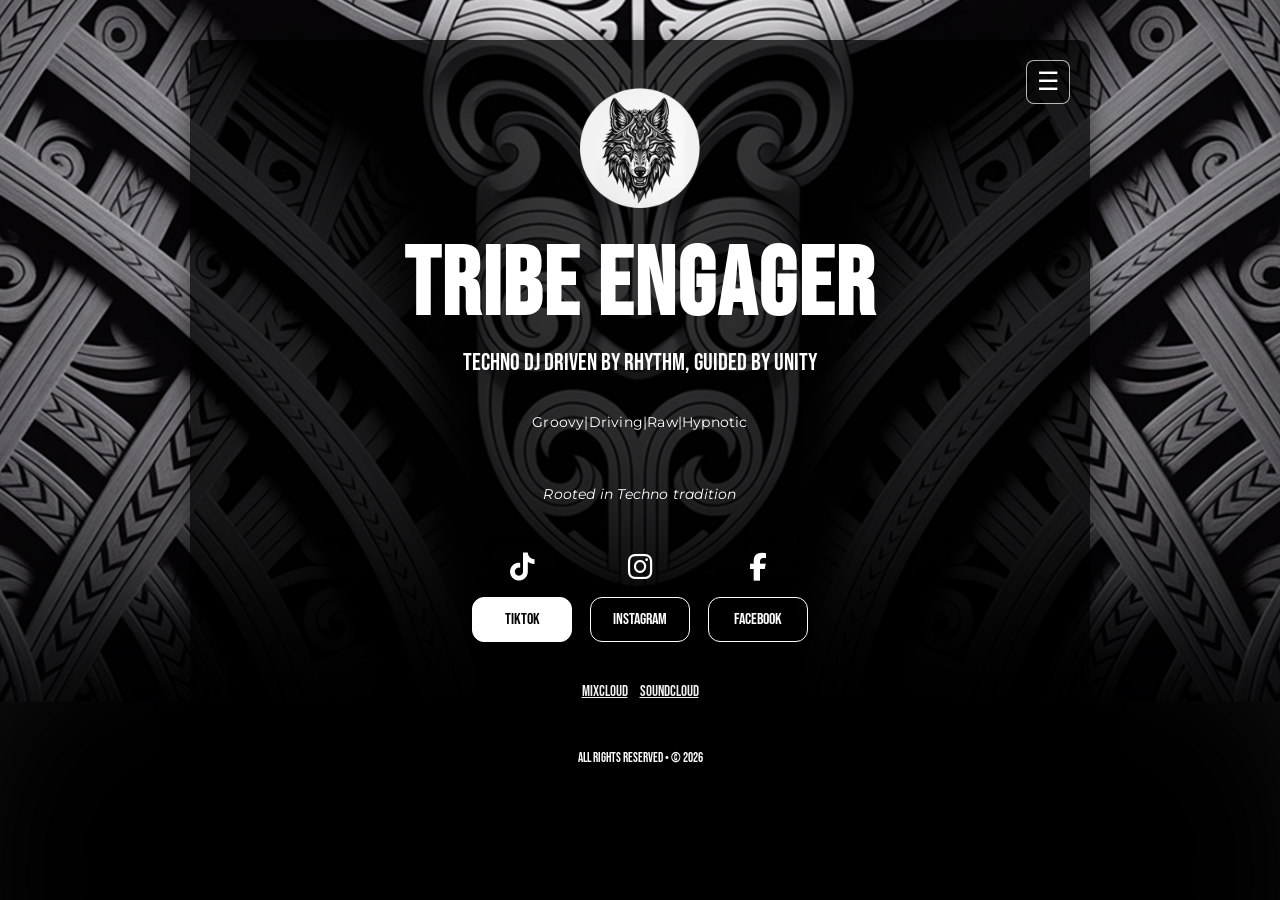
==== index.html @ 8b6c0ca4 "Update index.html" ====
<!DOCTYPE html>
<html lang="en">
<head>
  <meta charset="UTF-8">
  <meta name="viewport" content="width=device-width, initial-scale=1.0">
  <title>Tribe Engager - Techno DJ</title>

  <meta name="description" content="Techno DJ driven by rhythm, guided by unity">
  <link rel="canonical" href="https://www.tribeengager.com" />
  <meta name="robots" content="index, follow">

  <!-- Open Graph -->
  <meta property="og:title" content="Tribe Engager - Techno DJ" />
  <meta property="og:description" content="Techno DJ driven by rhythm, guided by unity" />
  <meta property="og:image" content="https://www.tribeengager.com/tribe-engager.jpg" />
  <meta property="og:url" content="https://www.tribeengager.com/" />
  <meta property="og:type" content="website" />

  <!-- Google Font: Bebas Neue and Montserrat -->
  <link href="https://fonts.googleapis.com/css2?family=Bebas+Neue&family=Montserrat:wght@400;500&display=swap" rel="stylesheet">


  <!-- Font Awesome -->
  <link rel="stylesheet" href="https://cdnjs.cloudflare.com/ajax/libs/font-awesome/6.4.0/css/all.min.css" crossorigin="anonymous"/>

  <!-- External CSS -->
  <link rel="stylesheet" href="css/styles.css">
</head>
<body>

  <div class="background"></div>

  <main class="card">
    
  <div class="menu">
    <input type="checkbox" id="menu-toggle" hidden>

    <label for="menu-toggle" class="menu-button">
      ☰
    </label>
  
    <nav class="menu-content">
      <a href="index.html">Homepage</a>
      <a href="bio.html">Bio</a>
      <a href="contact.html">Contact</a>
    </nav>
  </div>

    <header>
      <img src="Tribe-engager-logo.png" alt="Logo" class="header-logo">
      <h1>Tribe Engager</h1>
      <h2>Techno DJ driven by rhythm, guided by unity</h2>
    </header>
    <p class="maintext music">Groovy|Driving|Raw|Hypnotic</p>
    <p class="maintext quote">Rooted in Techno tradition</p>

    <ul class="links">
      <li>
        <span class="icon"><i class="fab fa-tiktok"></i></span>
        <a href="https://www.tiktok.com/@tribe.engager" class="tiktok" target="_blank" rel="noopener noreferrer">TikTok</a>
      </li>
      <li>
        <span class="icon"><i class="fab fa-instagram"></i></span>
        <a href="https://www.instagram.com/tribe.engager" class="instagram" target="_blank" rel="noopener noreferrer">Instagram</a>
      </li>
      <li>
        <span class="icon"><i class="fab fa-facebook-f"></i></span>
        <a href="https://www.facebook.com/tribeengager" class="facebook" target="_blank" rel="noopener noreferrer">Facebook</a>
      </li>
    </ul>

    <nav class="alt-links">
      <a href="https://www.mixcloud.com/TribeEngager/" target="_blank" rel="noopener noreferrer">Mixcloud</a>
      <a href="https://soundcloud.com/tribeengager" target="_blank" rel="noopener noreferrer">SoundCloud</a>
    </nav>

    <footer>
      <p>All rights reserved • © <span id="year"></span></p>
    </footer>
  </main>

  <script>
    document.getElementById('year').textContent = new Date().getFullYear();
  </script>

</body>
</html>
---- css/styles.css ----
/* css/styles.css */

:root {
  --text: #fff;
  --tiktok-bg: #fff;
  --tiktok-text: #000;
  --max-width: 900px;
}
/* Reset & base */
* { box-sizing: border-box; }
html, body {
  margin: 0;
  min-height: 100%;
}

html, body {
  margin: 0;
  min-height: 100%;
}

body {
  min-height: 100vh;
  color: var(--text);
  font-family: 'Bebas Neue', cursive;
  text-align: center;
  padding: 40px 20px;

  display: flex;
  align-items: flex-start;
  justify-content: center;
}

.background {
  position: fixed;
  top: 0;
  left: 0;
  width: 100%;
  height: 100%;
  background-image: url('../background.jpg');
  background-repeat: no-repeat;
  background-position: center center;
  background-size: cover;
  z-index: -1;
}

/* Card */
.card {
  width: 100%;
  max-width: var(--max-width);
  padding: 48px 32px;
  border-radius: 12px;
  background: rgba(0, 0, 0, 0.75);
  box-shadow: 0 6px 30px rgba(0,0,0,0.6);
  display: flex;
  flex-direction: column;
  align-items: center;
  position: relative;
}

/* Hamburger menu */
.menu {
  position: absolute;
  top: 20px;
  right: 20px;
  z-index: 10;
}

.menu-button {
  width: 44px;
  height: 44px;
  border: 1px solid rgba(255,255,255,0.7);
  border-radius: 8px;
  background: rgba(0,0,0,0.4);
  color: #fff;
  font-size: 25px;
  cursor: pointer;
  display: flex;
  align-items: center;
  justify-content: center;
}

.menu-button:hover {
  background: rgba(255,255,255,0.15);
}

.menu-content {
  position: absolute;
  top: 52px;
  right: 0;
  min-width: 160px;
  background: rgba(0,0,0,0.95);
  border-radius: 8px;
  overflow: hidden;
  box-shadow: 0 6px 25px rgba(0,0,0,0.6);

  opacity: 0;
  visibility: hidden;
  transform: translateY(-8px);
  transition: opacity .2s ease, transform .2s ease;
}

#menu-toggle:checked ~ .menu-content {
  opacity: 1;
  visibility: visible;
  transform: translateY(0);
}

.menu-content a {
  display: block;
  padding: 12px 20px;
  color: #fff;
  text-decoration: none;
  font-size: 18px;
  text-align: left;
}

.menu-content a:hover {
  background: rgba(255,255,255,0.12);
}

/* Logo */
.header-logo {
  width: 120px;        /* pas aan naar gewenste breedte */
  height: auto;        /* behoudt de verhoudingen */
  margin-bottom: 16px; /* ruimte tussen logo en titel */
}

h1 { font-size: clamp(36px, 8vw, 96px); margin: 0 0 4px 0; letter-spacing: 2px; text-transform: uppercase; }
h2 { margin: 0 0 10px 0; font-weight: 400; font-size: clamp(16px, 2.5vw, 24px); }
.music { font-size: 16px; font-style: normal; margin-bottom: 5px; }
.quote { font-size: 16px; font-style: italic; margin-bottom: 20px; }

.maintext {
  font-family: 'Montserrat', sans-serif;
  font-size: 14px;
  line-height: 1.7;
  font-weight: 400;
  letter-spacing: 0.2px;
  max-width: 650px;
  margin: 24px auto;
  color: var(--text);
}

.email-link {
  color: #ccc;
}

/* Social links */
.links { display: flex; gap: 18px; justify-content: center; flex-wrap: wrap; margin: 22px 0 34px 0; list-style: none; padding: 0; }
.links li { display: flex; flex-direction: column; align-items: center; }
.links li .icon i {
  color: #fff;      /* wit voor alle iconen, inclusief TikTok */
  font-size: 28px;
  margin-bottom: 16px; /* ruimte tussen icoon en button */
}

/* Buttons */
.links li a { display: block; text-align: center; padding: 12px 18px; border-radius: 12px; font-size: 16px; font-weight: 500; min-width: 100px; text-decoration: none; transition: transform .16s ease, box-shadow .16s ease; }
.links li a:hover { transform: translateY(-3px) scale(1.02); box-shadow: 0 6px 20px rgba(255,255,255,0.04); }
.links li a.tiktok { background: var(--tiktok-bg); color: var(--tiktok-text); border: 1px solid var(--tiktok-bg); }
.links li a.instagram, .links li a.facebook { background: transparent; color: var(--text); border: 1px solid var(--text); }

/* Music links */
.alt-links { margin-top: 6px; font-size: 15px; display: flex; gap: 12px; justify-content: center; flex-wrap: wrap; }
.alt-links a { color: var(--text); text-decoration: underline; opacity: 0.95; }

/* Footer */
footer { margin-top: 36px; font-size: 13px; }

/* Responsive */
@media (max-width: 420px) {
  .links li a { padding: 10px 12px; min-width: 80px; }
  h2 { font-size: 15px; }
  .quote { font-size: 14px; }
  .links li .icon i { font-size: 24px; margin-bottom: 10px; }
}
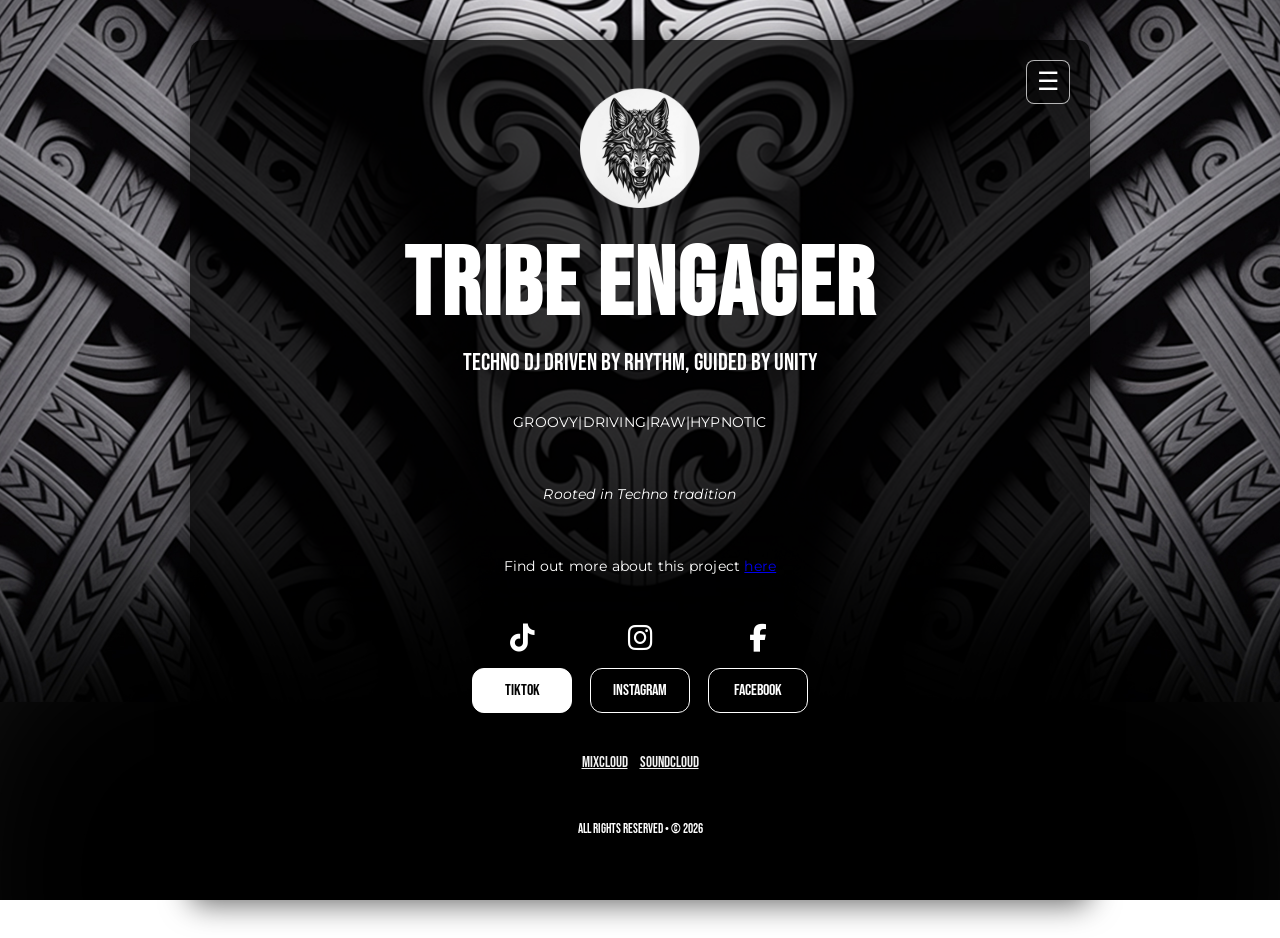
==== commit dccd79fa: "Update index.html" ====
--- a/index.html
+++ b/index.html
@@ -53,6 +53,7 @@
     </header>
     <p class="maintext music">Groovy|Driving|Raw|Hypnotic</p>
     <p class="maintext quote">Rooted in Techno tradition</p>
+    <p class="maintext">Find out more about this project <a href="bio.html">here</a></p>
 
     <ul class="links">
       <li>
--- a/css/styles.css
+++ b/css/styles.css
@@ -127,7 +127,7 @@
 
 h1 { font-size: clamp(36px, 8vw, 96px); margin: 0 0 4px 0; letter-spacing: 2px; text-transform: uppercase; }
 h2 { margin: 0 0 10px 0; font-weight: 400; font-size: clamp(16px, 2.5vw, 24px); }
-.music { font-size: 16px; font-style: normal; margin-bottom: 5px; }
+.music { font-size: 16px; font-style: normal; text-transform: uppercase;}
 .quote { font-size: 16px; font-style: italic; margin-bottom: 20px; }
 
 .maintext {
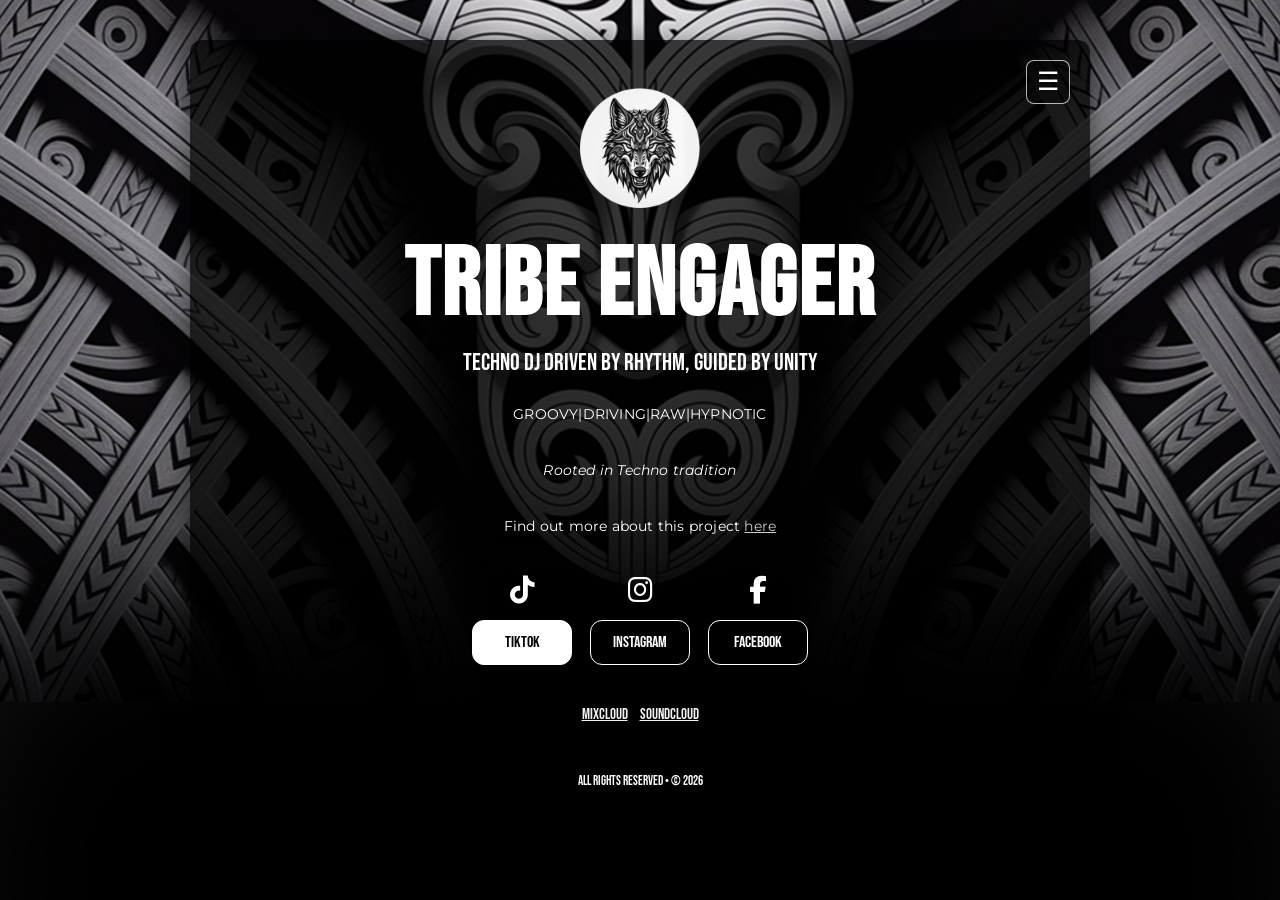
==== commit ed6d9191: "Update index.html" ====
--- a/index.html
+++ b/index.html
@@ -40,8 +40,8 @@
     </label>
   
     <nav class="menu-content">
-      <a href="index.html">Homepage</a>
-      <a href="bio.html">Bio</a>
+      <a href="index.html">Home</a>
+      <a href="about.html">About</a>
       <a href="contact.html">Contact</a>
     </nav>
   </div>
@@ -53,7 +53,7 @@
     </header>
     <p class="maintext music">Groovy|Driving|Raw|Hypnotic</p>
     <p class="maintext quote">Rooted in Techno tradition</p>
-    <p class="maintext">Find out more about this project <a href="bio.html">here</a></p>
+    <p class="maintext">Find out more about this project <a href="bio.html" class="link-style">here</a></p>
 
     <ul class="links">
       <li>
--- a/css/styles.css
+++ b/css/styles.css
@@ -8,11 +8,6 @@
 }
 /* Reset & base */
 * { box-sizing: border-box; }
-html, body {
-  margin: 0;
-  min-height: 100%;
-}
-
 html, body {
   margin: 0;
   min-height: 100%;
@@ -137,11 +132,11 @@
   font-weight: 400;
   letter-spacing: 0.2px;
   max-width: 650px;
-  margin: 24px auto;
+  margin: 16px auto;
   color: var(--text);
 }
 
-.email-link {
+.link-style {
   color: #ccc;
 }
 
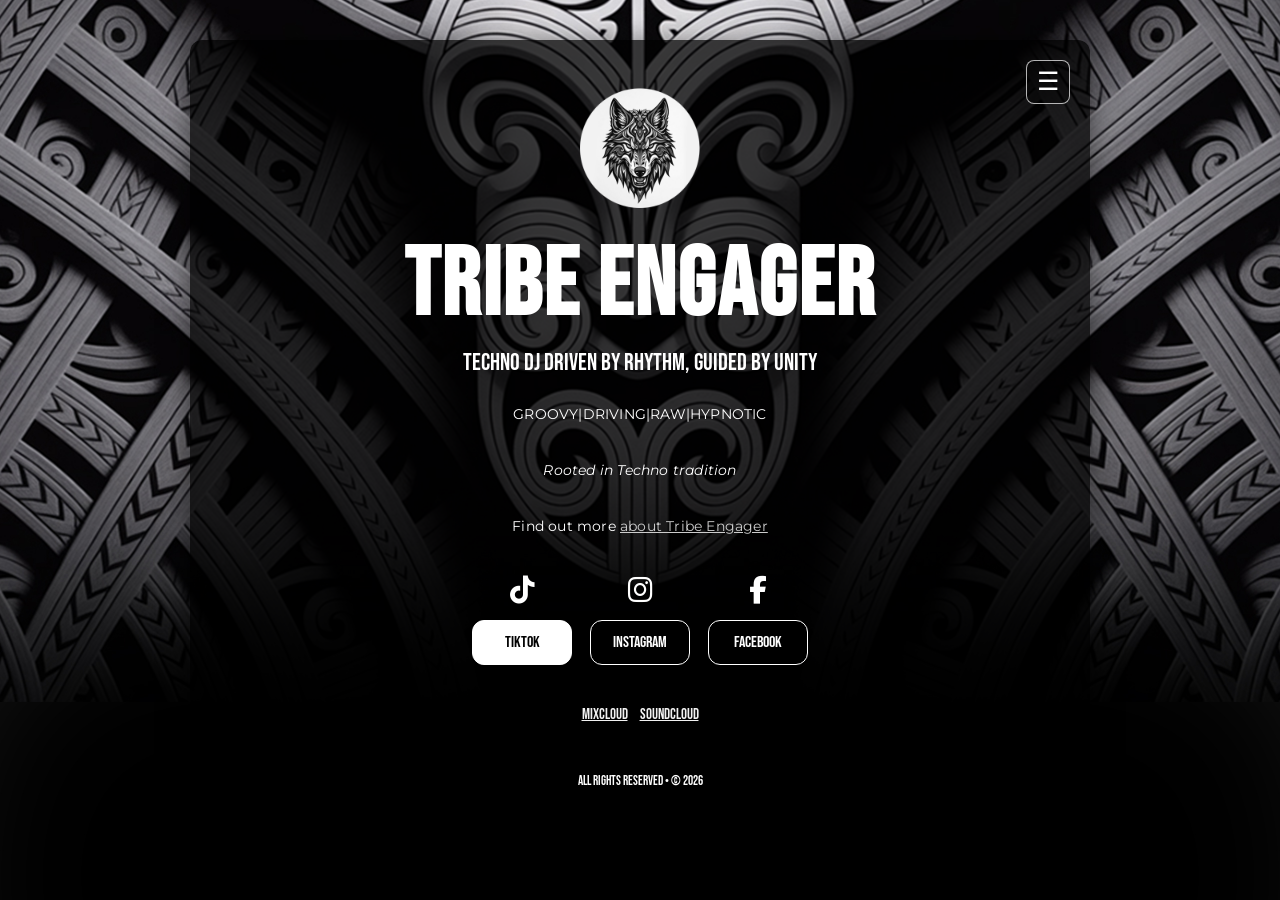
==== commit 3701cbbb: "Update index.html" ====
--- a/index.html
+++ b/index.html
@@ -53,7 +53,7 @@
     </header>
     <p class="maintext music">Groovy|Driving|Raw|Hypnotic</p>
     <p class="maintext quote">Rooted in Techno tradition</p>
-    <p class="maintext">Find out more about this project <a href="bio.html" class="link-style">here</a></p>
+    <p class="maintext">Find out more <a href="bio.html" class="link-style">about Tribe Engager</a></p>
 
     <ul class="links">
       <li>
